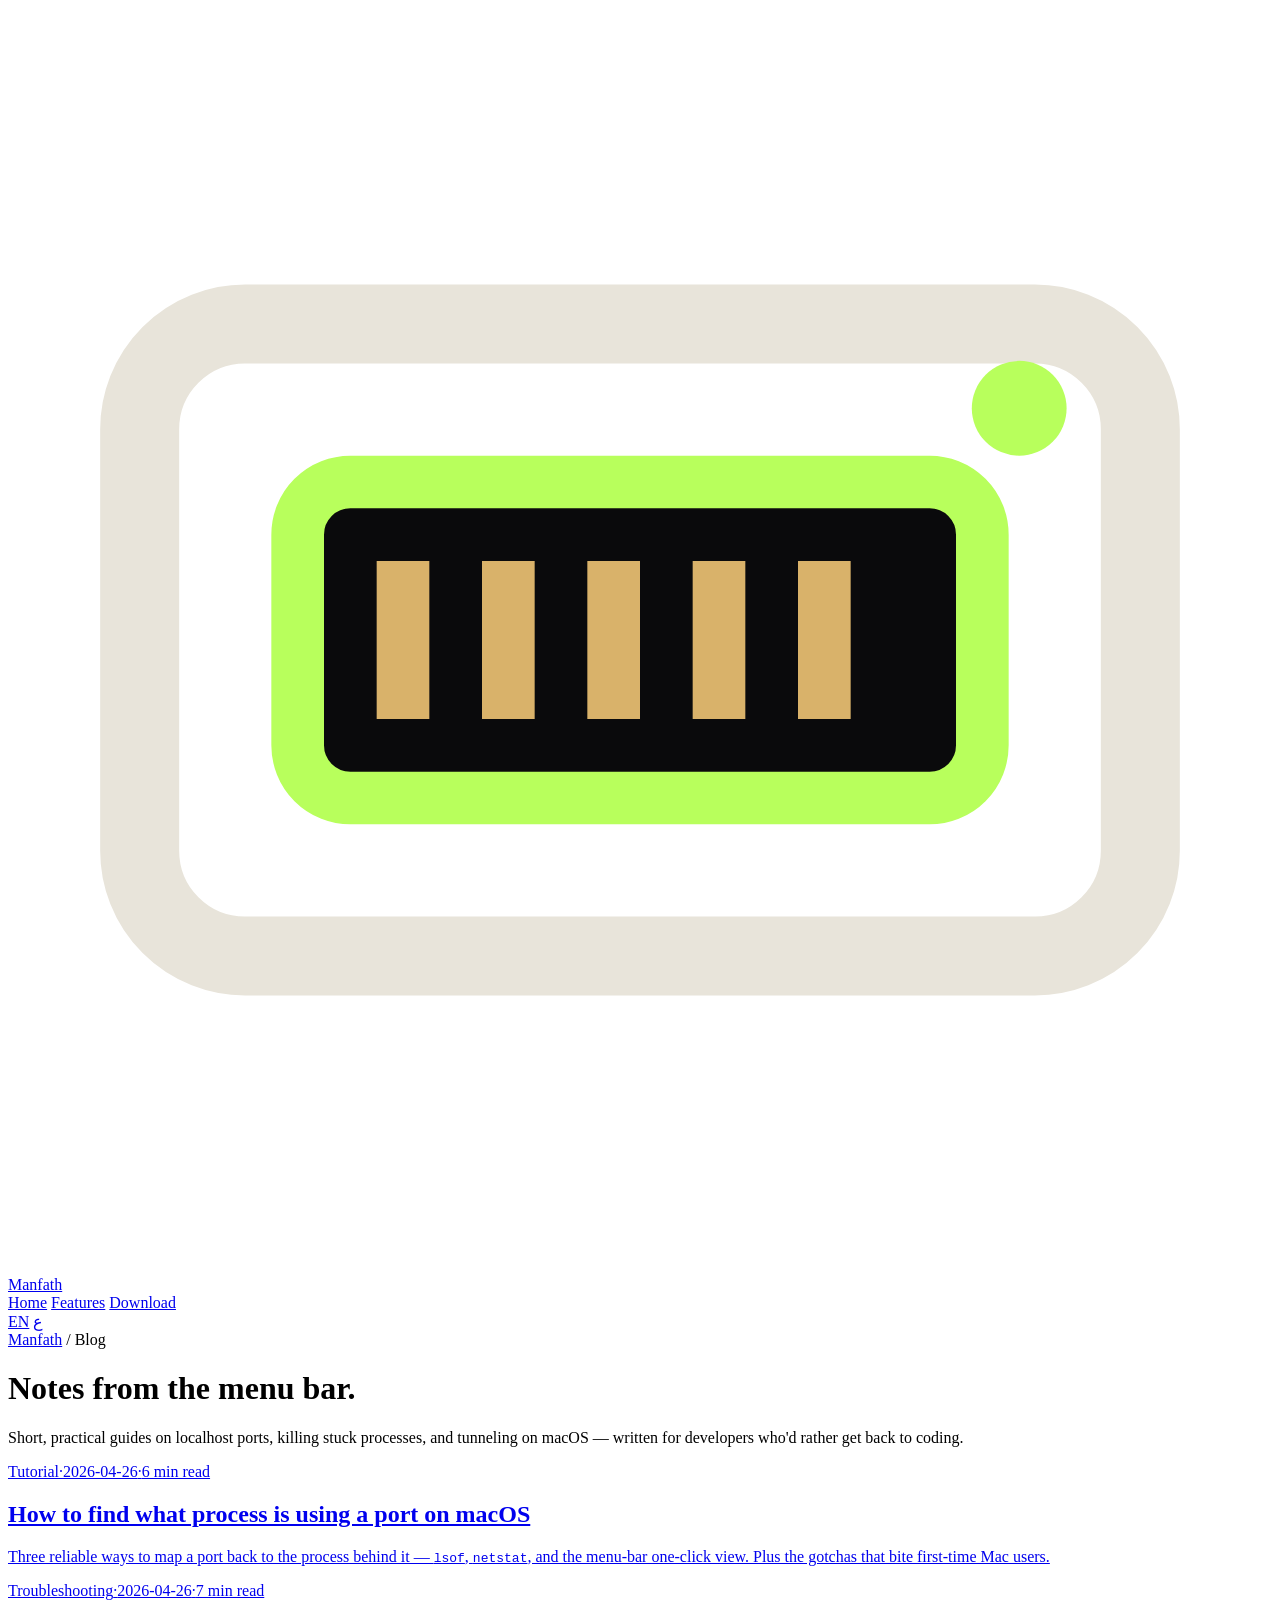
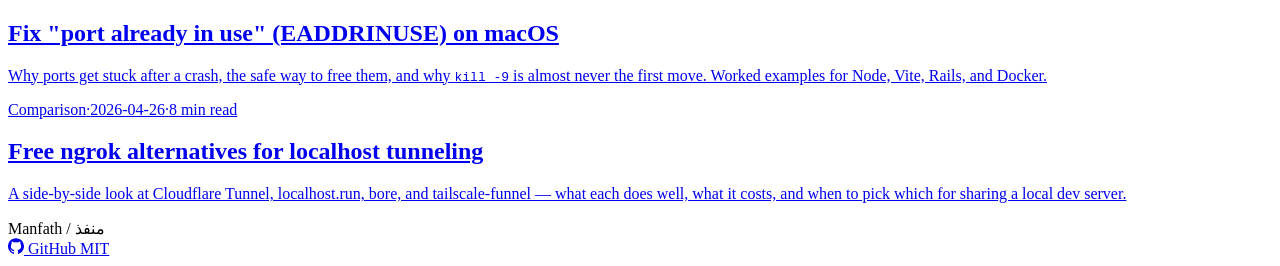
==== web/blog/index.html @ 7581f78d "web: enhance SEO and add FAQ section to improve user experience - Updated meta keywords to include a" ====
<!doctype html>
<html lang="en" dir="ltr">
<head>
<meta charset="utf-8" />
<meta name="viewport" content="width=device-width, initial-scale=1" />
<meta name="theme-color" content="#0a0a0c" />

<title>Blog — Manfath</title>
<meta name="description" content="Practical guides on localhost ports, killing stuck processes, and tunneling on macOS. From the team behind Manfath, the free menu bar app." />
<meta name="keywords" content="macOS, localhost, ports, lsof, tunneling, ngrok, EADDRINUSE, kill process, dev tools" />
<meta name="robots" content="index, follow, max-image-preview:large, max-snippet:-1" />

<link rel="canonical" href="https://manfath.dev/blog/" />
<link rel="alternate" hreflang="en" href="https://manfath.dev/blog/" />
<link rel="alternate" hreflang="ar" href="https://manfath.dev/blog/ar/" />
<link rel="alternate" hreflang="x-default" href="https://manfath.dev/blog/" />

<link rel="icon" type="image/svg+xml" href="/assets/favicon.svg" />
<link rel="apple-touch-icon" href="/assets/apple-touch-icon.png" />
<link rel="mask-icon" href="/assets/favicon.svg" color="#b8ff5c" />

<meta property="og:type" content="website" />
<meta property="og:site_name" content="Manfath" />
<meta property="og:title" content="Blog — Manfath" />
<meta property="og:description" content="Practical guides on localhost ports, killing stuck processes, and tunneling on macOS." />
<meta property="og:url" content="https://manfath.dev/blog/" />
<meta property="og:image" content="https://manfath.dev/assets/og.png" />
<meta property="og:locale" content="en_US" />
<meta property="og:locale:alternate" content="ar_SA" />
<meta name="twitter:card" content="summary_large_image" />

<script type="application/ld+json">
{
  "@context": "https://schema.org",
  "@graph": [
    {
      "@type": "Blog",
      "@id": "https://manfath.dev/blog/#blog",
      "name": "Manfath blog",
      "url": "https://manfath.dev/blog/",
      "inLanguage": "en",
      "publisher": {
        "@type": "Organization",
        "name": "Manfath",
        "url": "https://manfath.dev/",
        "logo": "https://manfath.dev/assets/apple-touch-icon.png"
      }
    },
    {
      "@type": "BreadcrumbList",
      "itemListElement": [
        { "@type": "ListItem", "position": 1, "name": "Manfath", "item": "https://manfath.dev/" },
        { "@type": "ListItem", "position": 2, "name": "Blog", "item": "https://manfath.dev/blog/" }
      ]
    },
    {
      "@type": "ItemList",
      "name": "Manfath blog posts",
      "itemListOrder": "https://schema.org/ItemListOrderDescending",
      "itemListElement": [
        { "@type": "ListItem", "position": 1, "url": "https://manfath.dev/blog/find-process-on-port-macos/", "name": "How to find what process is using a port on macOS" },
        { "@type": "ListItem", "position": 2, "url": "https://manfath.dev/blog/port-already-in-use-macos/", "name": "Fix \"port already in use\" (EADDRINUSE) on macOS" },
        { "@type": "ListItem", "position": 3, "url": "https://manfath.dev/blog/localhost-tunneling-alternatives/", "name": "Free ngrok alternatives for localhost tunneling" }
      ]
    }
  ]
}
</script>

<link rel="preconnect" href="https://fonts.googleapis.com">
<link rel="preconnect" href="https://fonts.gstatic.com" crossorigin>
<link href="https://fonts.googleapis.com/css2?family=Inter+Tight:wght@400;500;600;700;800&family=JetBrains+Mono:wght@400;500;600&family=IBM+Plex+Sans+Arabic:wght@400;500;600;700&display=swap" rel="stylesheet">
<link rel="stylesheet" href="/assets/css/styles.css" />
<link rel="stylesheet" href="/assets/css/blog.css" />
</head>
<body>

<nav class="top" id="nav">
  <a class="brand" href="/">
    <svg class="brand-mark" viewBox="0 0 24 24" fill="none" aria-hidden="true">
      <rect x="2.5" y="6" width="19" height="12" rx="2" stroke="#e8e4da" stroke-width="1.5"/>
      <rect x="5.5" y="9" width="13" height="6" rx="1" fill="#0a0a0c" stroke="#b8ff5c" stroke-width="1"/>
      <rect x="7" y="10.5" width="1" height="3" fill="#d9b26a"/>
      <rect x="9" y="10.5" width="1" height="3" fill="#d9b26a"/>
      <rect x="11" y="10.5" width="1" height="3" fill="#d9b26a"/>
      <rect x="13" y="10.5" width="1" height="3" fill="#d9b26a"/>
      <rect x="15" y="10.5" width="1" height="3" fill="#d9b26a"/>
      <circle cx="19.2" cy="7.6" r=".9" fill="#b8ff5c"/>
    </svg>
    <span class="brand-name">Manfath</span>
  </a>
  <div class="nav-links">
    <a href="/" class="hide-sm">Home</a>
    <a href="/#features" class="hide-sm">Features</a>
    <a href="/#download" class="hide-sm">Download</a>
    <div class="lang" role="group" aria-label="Language">
      <a id="lang-en" class="on" href="/blog/" aria-current="page">EN</a>
      <a id="lang-ar" class="ar-btn" href="/blog/ar/">ع</a>
    </div>
  </div>
</nav>

<main class="blog-shell">
  <div class="blog-crumbs">
    <a href="/">Manfath</a>
    <span class="sep">/</span>
    <span>Blog</span>
  </div>

  <header class="blog-hero">
    <h1>Notes from the menu bar.</h1>
    <p>Short, practical guides on localhost ports, killing stuck processes, and tunneling on macOS — written for developers who'd rather get back to coding.</p>
  </header>

  <section class="blog-list" aria-label="Posts">

    <a class="blog-card" href="/blog/find-process-on-port-macos/">
      <div class="meta">
        <span>Tutorial</span><span class="dot">·</span><span>2026-04-26</span><span class="dot">·</span><span>6 min read</span>
      </div>
      <h2>How to find what process is using a port on macOS</h2>
      <p>Three reliable ways to map a port back to the process behind it — <code>lsof</code>, <code>netstat</code>, and the menu-bar one-click view. Plus the gotchas that bite first-time Mac users.</p>
    </a>

    <a class="blog-card" href="/blog/port-already-in-use-macos/">
      <div class="meta">
        <span>Troubleshooting</span><span class="dot">·</span><span>2026-04-26</span><span class="dot">·</span><span>7 min read</span>
      </div>
      <h2>Fix "port already in use" (EADDRINUSE) on macOS</h2>
      <p>Why ports get stuck after a crash, the safe way to free them, and why <code>kill -9</code> is almost never the first move. Worked examples for Node, Vite, Rails, and Docker.</p>
    </a>

    <a class="blog-card" href="/blog/localhost-tunneling-alternatives/">
      <div class="meta">
        <span>Comparison</span><span class="dot">·</span><span>2026-04-26</span><span class="dot">·</span><span>8 min read</span>
      </div>
      <h2>Free ngrok alternatives for localhost tunneling</h2>
      <p>A side-by-side look at Cloudflare Tunnel, localhost.run, bore, and tailscale-funnel — what each does well, what it costs, and when to pick which for sharing a local dev server.</p>
    </a>

  </section>

</main>

<footer>
  <div class="marks">
    <span class="en">Manfath</span>
    <span class="sep">/</span>
    <span class="ar">منفذ</span>
  </div>
  <div class="links">
    <a href="https://github.com/Dnymte/manfath" target="_blank" rel="noopener" aria-label="GitHub">
      <svg width="16" height="16" viewBox="0 0 24 24" fill="currentColor" aria-hidden="true"><path d="M12 .5C5.37.5 0 5.87 0 12.5c0 5.3 3.44 9.8 8.21 11.39.6.11.82-.26.82-.58 0-.29-.01-1.04-.02-2.05-3.34.72-4.04-1.61-4.04-1.61-.55-1.39-1.34-1.76-1.34-1.76-1.09-.74.08-.73.08-.73 1.2.08 1.84 1.24 1.84 1.24 1.07 1.84 2.81 1.31 3.5 1 .11-.78.42-1.31.76-1.61-2.66-.3-5.47-1.33-5.47-5.93 0-1.31.47-2.38 1.24-3.22-.12-.31-.54-1.53.12-3.18 0 0 1.01-.32 3.3 1.23a11.5 11.5 0 016 0c2.29-1.55 3.3-1.23 3.3-1.23.66 1.65.24 2.87.12 3.18.77.84 1.24 1.91 1.24 3.22 0 4.61-2.81 5.62-5.49 5.92.43.37.81 1.1.81 2.22 0 1.6-.01 2.89-.01 3.28 0 .32.22.7.83.58C20.56 22.3 24 17.8 24 12.5 24 5.87 18.63.5 12 .5z"/></svg>
      <span>GitHub</span>
    </a>
    <a href="https://github.com/Dnymte/manfath/blob/main/LICENSE" target="_blank" rel="noopener">MIT</a>
  </div>
</footer>

</body>
</html>
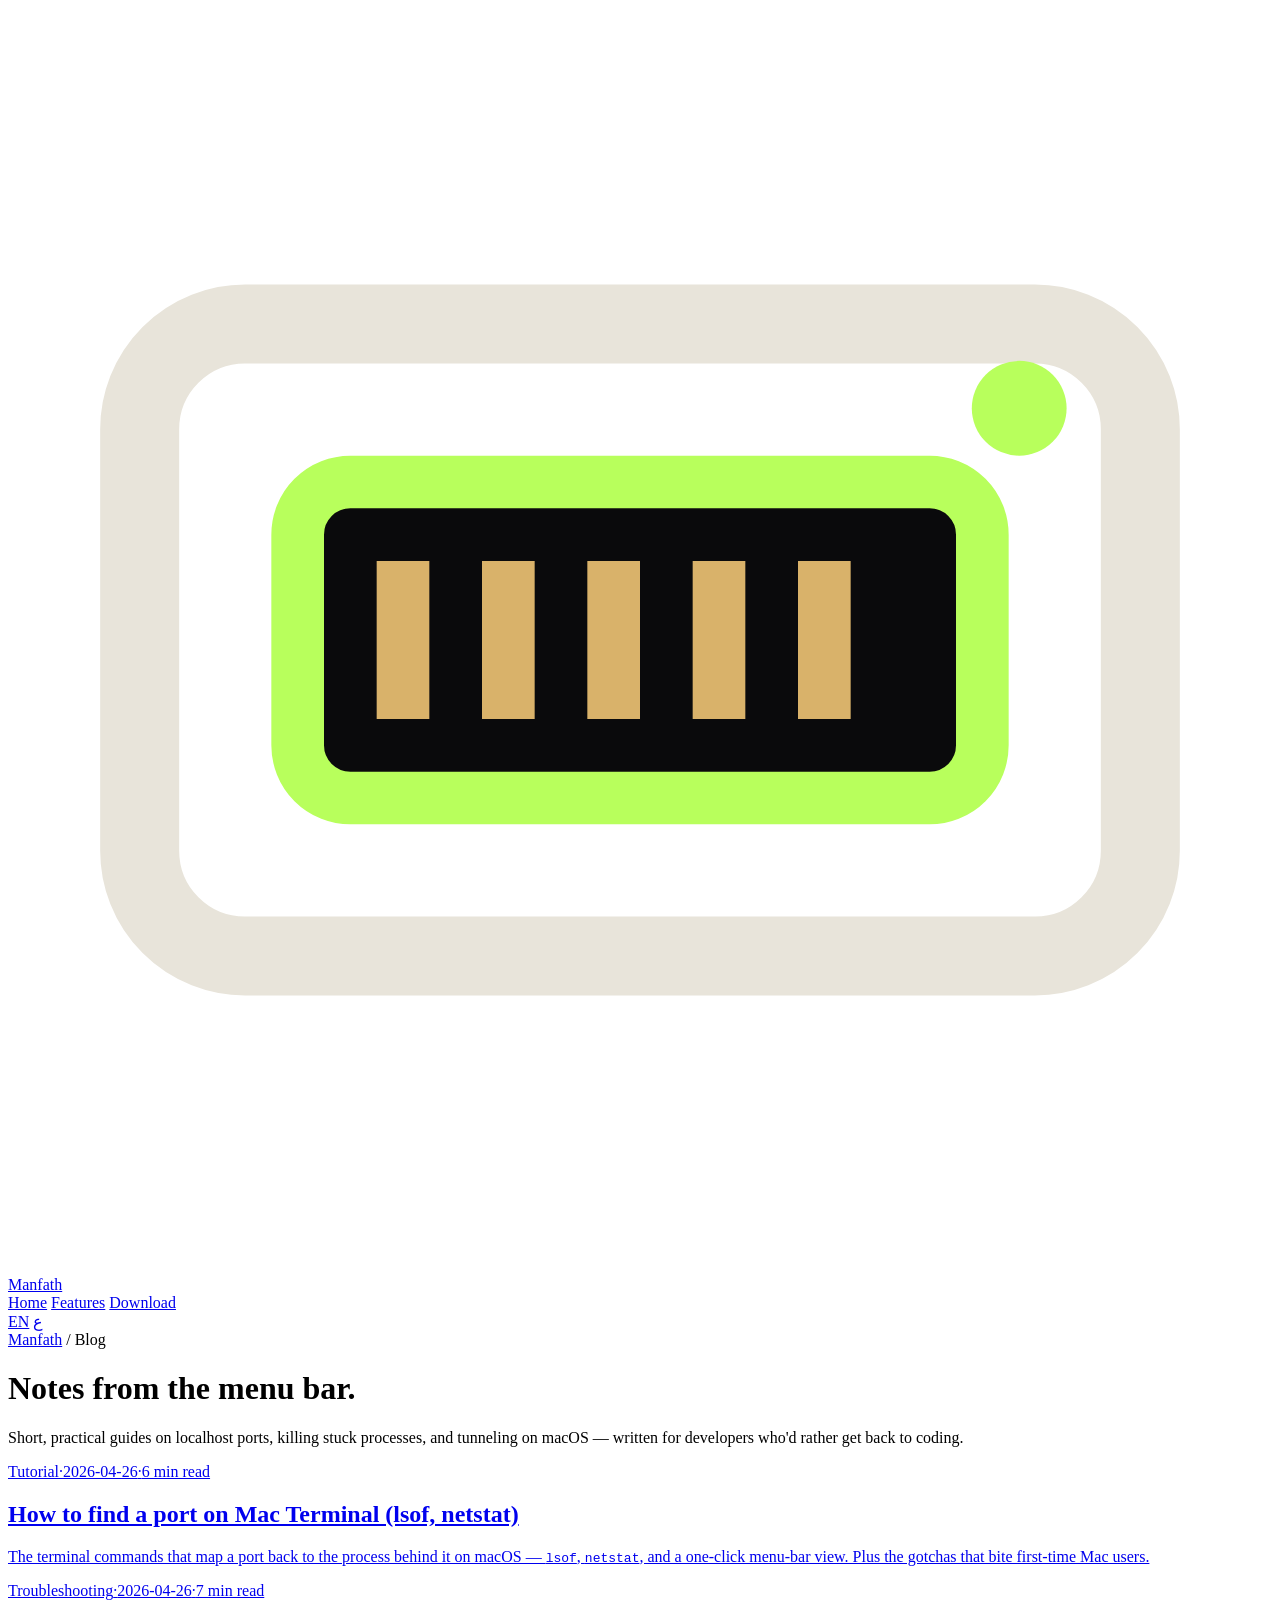
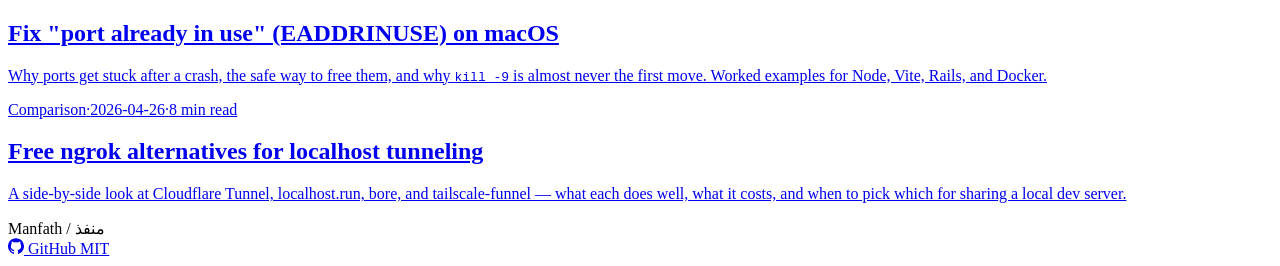
==== commit 2d96b49e: "web: update FAQ and SEO for port finding instructions - Revised meta tags and keywords for improved " ====
--- a/web/blog/index.html
+++ b/web/blog/index.html
@@ -58,7 +58,7 @@
       "name": "Manfath blog posts",
       "itemListOrder": "https://schema.org/ItemListOrderDescending",
       "itemListElement": [
-        { "@type": "ListItem", "position": 1, "url": "https://manfath.dev/blog/find-process-on-port-macos/", "name": "How to find what process is using a port on macOS" },
+        { "@type": "ListItem", "position": 1, "url": "https://manfath.dev/blog/find-process-on-port-macos/", "name": "How to find a port on Mac Terminal (lsof, netstat)" },
         { "@type": "ListItem", "position": 2, "url": "https://manfath.dev/blog/port-already-in-use-macos/", "name": "Fix \"port already in use\" (EADDRINUSE) on macOS" },
         { "@type": "ListItem", "position": 3, "url": "https://manfath.dev/blog/localhost-tunneling-alternatives/", "name": "Free ngrok alternatives for localhost tunneling" }
       ]
@@ -118,8 +118,8 @@
       <div class="meta">
         <span>Tutorial</span><span class="dot">·</span><span>2026-04-26</span><span class="dot">·</span><span>6 min read</span>
       </div>
-      <h2>How to find what process is using a port on macOS</h2>
-      <p>Three reliable ways to map a port back to the process behind it — <code>lsof</code>, <code>netstat</code>, and the menu-bar one-click view. Plus the gotchas that bite first-time Mac users.</p>
+      <h2>How to find a port on Mac Terminal (lsof, netstat)</h2>
+      <p>The terminal commands that map a port back to the process behind it on macOS — <code>lsof</code>, <code>netstat</code>, and a one-click menu-bar view. Plus the gotchas that bite first-time Mac users.</p>
     </a>
 
     <a class="blog-card" href="/blog/port-already-in-use-macos/">
